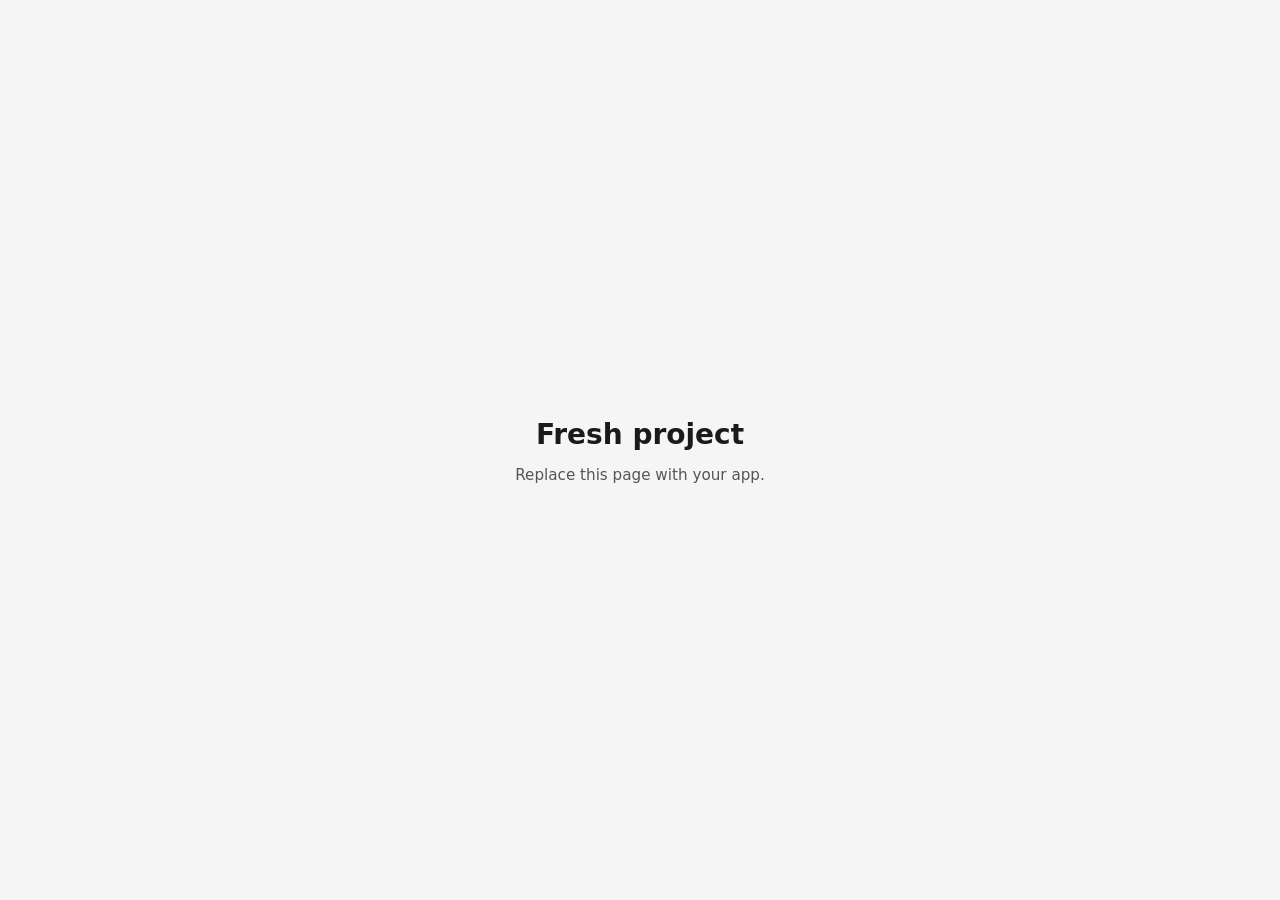
==== index.html @ c1f9229c "Initial commit" ====
<!doctype html>
<html lang="en">
  <head>
    <meta charset="UTF-8" />
    <meta name="viewport" content="width=device-width, initial-scale=1.0" />
    <title>Fresh project</title>
    <style>
      :root {
        font-family: system-ui, -apple-system, Segoe UI, Roboto, Helvetica, Arial, sans-serif;
        line-height: 1.5;
        color: #1a1a1a;
        background: #f5f5f5;
      }
      * {
        box-sizing: border-box;
      }
      body {
        margin: 0;
        min-height: 100vh;
        display: grid;
        place-items: center;
        padding: 1rem;
      }
      main {
        text-align: center;
        max-width: 40ch;
      }
      h1 {
        font-size: 1.75rem;
        font-weight: 600;
        margin: 0 0 0.5rem;
      }
      p {
        margin: 0;
        color: #555;
        font-size: 0.95rem;
      }
    </style>
  </head>
  <body>
    <main>
      <h1>Fresh project</h1>
      <p>Replace this page with your app.</p>
    </main>
  </body>
</html>
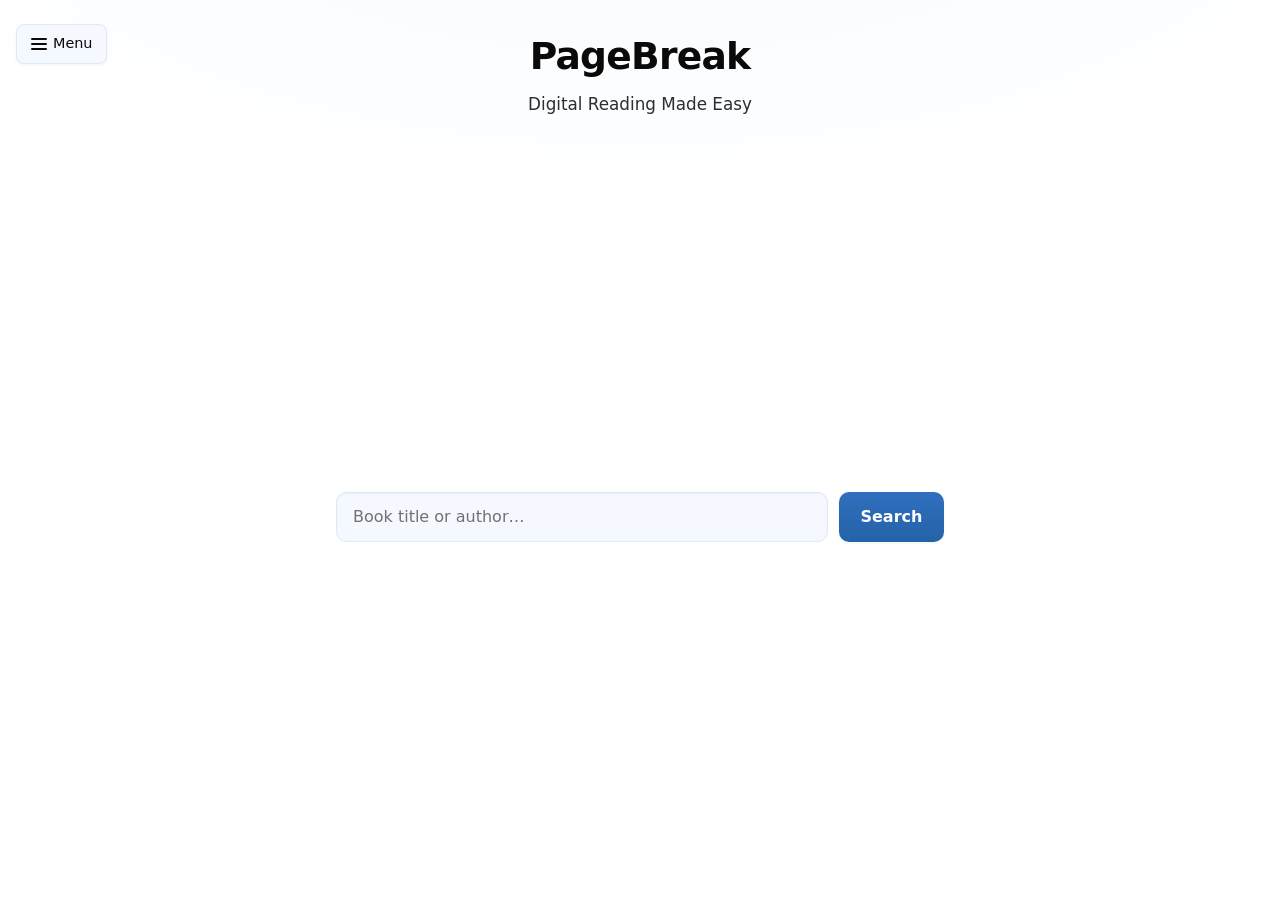
==== commit a0d6acc7: "updates" ====
--- a/index.html
+++ b/index.html
@@ -3,44 +3,46 @@
   <head>
     <meta charset="UTF-8" />
     <meta name="viewport" content="width=device-width, initial-scale=1.0" />
-    <title>Fresh project</title>
-    <style>
-      :root {
-        font-family: system-ui, -apple-system, Segoe UI, Roboto, Helvetica, Arial, sans-serif;
-        line-height: 1.5;
-        color: #1a1a1a;
-        background: #f5f5f5;
-      }
-      * {
-        box-sizing: border-box;
-      }
-      body {
-        margin: 0;
-        min-height: 100vh;
-        display: grid;
-        place-items: center;
-        padding: 1rem;
-      }
-      main {
-        text-align: center;
-        max-width: 40ch;
-      }
-      h1 {
-        font-size: 1.75rem;
-        font-weight: 600;
-        margin: 0 0 0.5rem;
-      }
-      p {
-        margin: 0;
-        color: #555;
-        font-size: 0.95rem;
-      }
-    </style>
+    <title>PageBreak — Digital Reading Made Easy</title>
+    <link rel="stylesheet" href="styles.css" />
   </head>
   <body>
-    <main>
-      <h1>Fresh project</h1>
-      <p>Replace this page with your app.</p>
-    </main>
+    <div class="page-shell">
+      <header class="site-header">
+        <div class="nav-wrap">
+          <nav class="nav-menu" aria-label="Main">
+            <button type="button" class="menu-toggle" aria-expanded="false" aria-haspopup="true" aria-controls="site-menu">
+              <span class="menu-icon" aria-hidden="true"></span>
+              Menu
+            </button>
+            <ul id="site-menu" class="dropdown" role="menu">
+              <li role="none"><a href="index.html" role="menuitem" aria-current="page">Search Books</a></li>
+              <li role="none"><a href="about.html" role="menuitem">About Us</a></li>
+              <li role="none"><a href="reading-list.html" role="menuitem">Load Reading List</a></li>
+              <li role="none"><a href="contact.html" role="menuitem">Contact</a></li>
+            </ul>
+          </nav>
+        </div>
+        <div class="brand">
+          <h1 class="brand-title">PageBreak</h1>
+          <p class="brand-tagline">Digital Reading Made Easy</p>
+        </div>
+      </header>
+
+      <main class="main-search">
+        <form class="search-form" action="#" method="get" role="search" aria-label="Search books">
+          <input
+            type="search"
+            name="q"
+            id="book-search"
+            placeholder="Book title or author…"
+            autocomplete="off"
+            aria-label="Book title or author"
+          />
+          <button type="submit">Search</button>
+        </form>
+      </main>
+    </div>
+    <script src="nav.js"></script>
   </body>
 </html>
--- a/styles.css
+++ b/styles.css
@@ -0,0 +1,254 @@
+:root {
+  font-family: system-ui, -apple-system, "Segoe UI", Roboto, Helvetica, Arial, sans-serif;
+  line-height: 1.5;
+  --text: #0a0a0a;
+  --blue-50: #f5f9ff;
+  --blue-100: #e8f1fc;
+  --blue-150: #dceaf8;
+  --blue-200: #c5daf3;
+  --blue-400: #5b8bd4;
+  --blue-600: #2f6fbe;
+  --blue-700: #2563a8;
+  --shadow: 0 1px 3px rgba(37, 99, 168, 0.08);
+}
+
+*,
+*::before,
+*::after {
+  box-sizing: border-box;
+}
+
+body {
+  margin: 0;
+  min-height: 100vh;
+  color: var(--text);
+  background: #fff;
+  background-image: radial-gradient(ellipse 120% 80% at 50% -20%, var(--blue-50), #fff 55%);
+}
+
+/* ——— Nav ——— */
+.nav-menu {
+  position: relative;
+  display: inline-block;
+}
+
+.menu-toggle {
+  display: inline-flex;
+  align-items: center;
+  gap: 0.4rem;
+  padding: 0.5rem 0.85rem;
+  font: inherit;
+  font-size: 0.9rem;
+  font-weight: 500;
+  color: var(--text);
+  background: var(--blue-50);
+  border: 1px solid var(--blue-150);
+  border-radius: 8px;
+  cursor: pointer;
+  box-shadow: var(--shadow);
+  transition: background 0.15s ease, border-color 0.15s ease;
+}
+
+.menu-toggle:hover {
+  background: var(--blue-100);
+  border-color: var(--blue-200);
+}
+
+.menu-toggle:focus-visible {
+  outline: 2px solid var(--blue-600);
+  outline-offset: 2px;
+}
+
+.menu-toggle .menu-icon {
+  display: inline-block;
+  width: 1rem;
+  height: 2px;
+  background: currentColor;
+  border-radius: 1px;
+  box-shadow: 0 -5px 0 currentColor, 0 5px 0 currentColor;
+}
+
+.dropdown {
+  position: absolute;
+  left: 0;
+  top: calc(100% + 6px);
+  min-width: 13rem;
+  margin: 0;
+  padding: 0.35rem 0;
+  list-style: none;
+  background: #fff;
+  border: 1px solid var(--blue-150);
+  border-radius: 10px;
+  box-shadow: 0 8px 24px rgba(37, 99, 168, 0.12);
+  opacity: 0;
+  visibility: hidden;
+  transform: translateY(-6px);
+  transition: opacity 0.18s ease, transform 0.18s ease, visibility 0.18s;
+  z-index: 50;
+}
+
+.nav-menu:hover .dropdown,
+.nav-menu:focus-within .dropdown,
+.nav-menu.is-open .dropdown {
+  opacity: 1;
+  visibility: visible;
+  transform: translateY(0);
+}
+
+.dropdown a {
+  display: block;
+  padding: 0.55rem 1rem;
+  color: var(--text);
+  text-decoration: none;
+  font-size: 0.95rem;
+  transition: background 0.12s ease;
+}
+
+.dropdown a:hover,
+.dropdown a:focus-visible {
+  background: var(--blue-50);
+  outline: none;
+}
+
+.dropdown a[aria-current="page"] {
+  background: var(--blue-100);
+  font-weight: 600;
+}
+
+/* ——— Home header ——— */
+.site-header {
+  position: relative;
+  padding: 1.5rem 1rem 2rem;
+  text-align: center;
+}
+
+.site-header .nav-wrap {
+  position: absolute;
+  left: 1rem;
+  top: 1.5rem;
+}
+
+.brand {
+  margin: 0 auto;
+  max-width: 36rem;
+  padding-top: 0.25rem;
+}
+
+.brand-title {
+  margin: 0;
+  font-size: clamp(1.85rem, 4vw, 2.35rem);
+  font-weight: 700;
+  letter-spacing: -0.02em;
+  color: var(--text);
+}
+
+.brand-tagline {
+  margin: 0.5rem 0 0;
+  font-size: 1.05rem;
+  font-weight: 500;
+  color: var(--text);
+  opacity: 0.85;
+}
+
+/* ——— Search ——— */
+.main-search {
+  display: flex;
+  flex-direction: column;
+  align-items: center;
+  justify-content: center;
+  flex: 1;
+  padding: 2rem 1rem 3rem;
+  min-height: min(50vh, 420px);
+}
+
+.search-form {
+  display: flex;
+  flex-wrap: wrap;
+  align-items: stretch;
+  justify-content: center;
+  gap: 0.65rem;
+  width: 100%;
+  max-width: 38rem;
+}
+
+.search-form input[type="search"] {
+  flex: 1 1 200px;
+  min-width: 0;
+  padding: 0.75rem 1rem;
+  font: inherit;
+  font-size: 1rem;
+  color: var(--text);
+  background: var(--blue-50);
+  border: 1px solid var(--blue-150);
+  border-radius: 10px;
+  box-shadow: inset 0 1px 2px rgba(37, 99, 168, 0.06);
+}
+
+.search-form input[type="search"]::placeholder {
+  color: #444;
+  opacity: 0.75;
+}
+
+.search-form input[type="search"]:focus {
+  outline: none;
+  border-color: var(--blue-400);
+  background: #fff;
+  box-shadow: inset 0 1px 2px rgba(37, 99, 168, 0.06), 0 0 0 3px var(--blue-100);
+}
+
+.search-form button[type="submit"] {
+  padding: 0.75rem 1.35rem;
+  font: inherit;
+  font-size: 1rem;
+  font-weight: 600;
+  color: #fff;
+  background: linear-gradient(180deg, var(--blue-600), var(--blue-700));
+  border: none;
+  border-radius: 10px;
+  cursor: pointer;
+  box-shadow: var(--shadow);
+  transition: filter 0.15s ease, transform 0.1s ease;
+}
+
+.search-form button[type="submit"]:hover {
+  filter: brightness(1.05);
+}
+
+.search-form button[type="submit"]:active {
+  transform: translateY(1px);
+}
+
+.search-form button[type="submit"]:focus-visible {
+  outline: 2px solid var(--blue-600);
+  outline-offset: 2px;
+}
+
+/* ——— Page shell ——— */
+.page-shell {
+  min-height: 100vh;
+  display: flex;
+  flex-direction: column;
+}
+
+/* ——— Subpages ——— */
+.subpage-header {
+  display: flex;
+  align-items: center;
+  gap: 1rem;
+  flex-wrap: wrap;
+  padding: 1.25rem 1rem;
+  border-bottom: 1px solid var(--blue-100);
+  background: linear-gradient(180deg, var(--blue-50), #fff);
+}
+
+.subpage-header .page-title {
+  margin: 0;
+  font-size: 1.35rem;
+  font-weight: 700;
+  color: var(--text);
+}
+
+.subpage-main {
+  flex: 1;
+  padding: 1.5rem 1rem;
+}
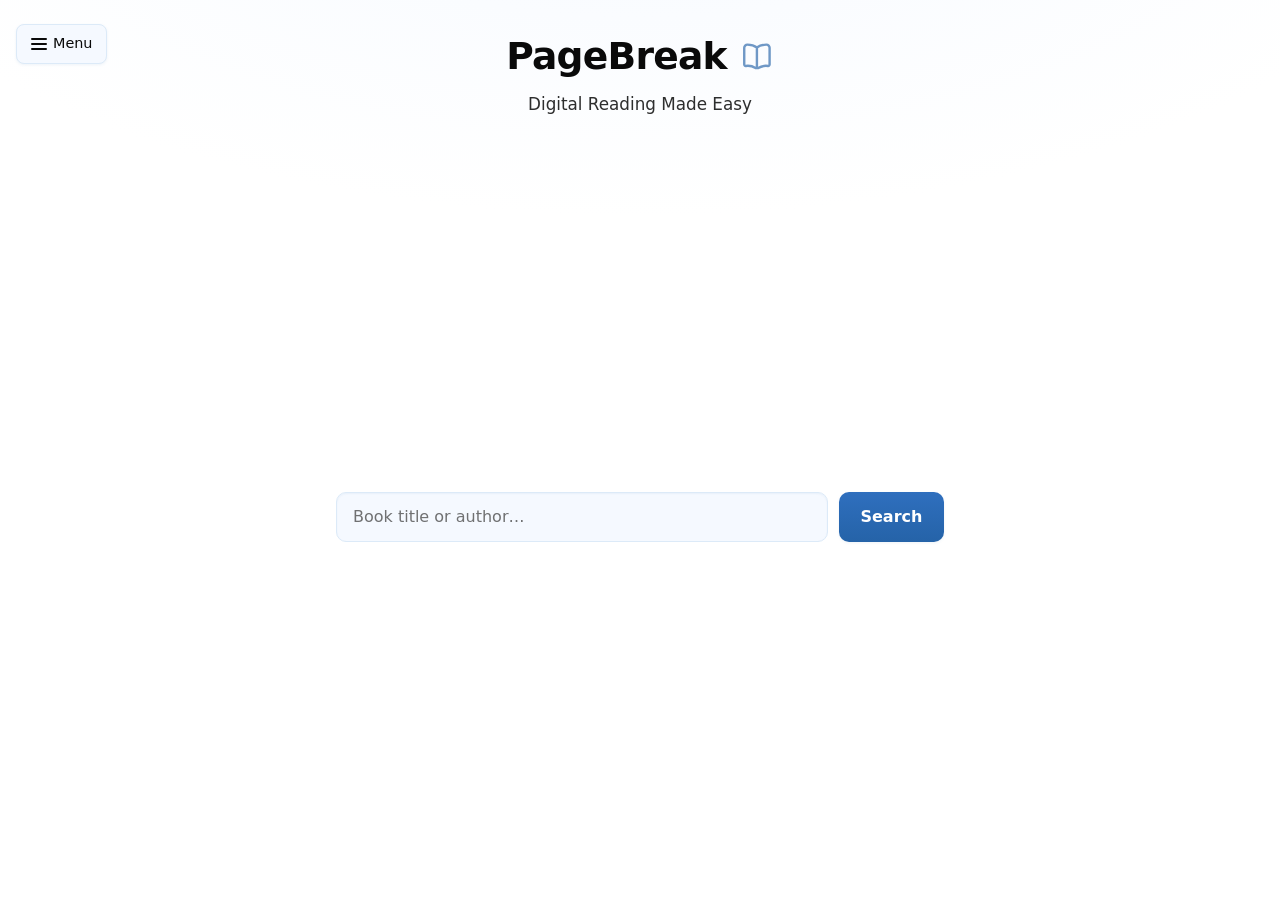
==== commit dc20bcb4: "Add subtle book logo beside site title Co-authored-by: awhitehead11 <awhitehead11@users.noreply.gith" ====
--- a/index.html
+++ b/index.html
@@ -24,7 +24,21 @@
           </nav>
         </div>
         <div class="brand">
-          <h1 class="brand-title">PageBreak</h1>
+          <h1 class="brand-title">
+            PageBreak
+            <span class="brand-mark" aria-hidden="true">
+              <svg viewBox="0 0 24 24" role="img" focusable="false">
+                <path
+                  d="M12 5.25c-1.9-1.45-3.95-2.05-6.75-2.05A2.25 2.25 0 0 0 3 5.45v11.9a1 1 0 0 0 1.15.98c2.6-.38 4.69.15 6.85 1.52m1-14.6c1.9-1.45 3.95-2.05 6.75-2.05A2.25 2.25 0 0 1 21 5.45v11.9a1 1 0 0 1-1.15.98c-2.6-.38-4.69.15-6.85 1.52m-1-14.6v14.6"
+                  fill="none"
+                  stroke="currentColor"
+                  stroke-width="1.7"
+                  stroke-linecap="round"
+                  stroke-linejoin="round"
+                ></path>
+              </svg>
+            </span>
+          </h1>
           <p class="brand-tagline">Digital Reading Made Easy</p>
         </div>
       </header>
--- a/styles.css
+++ b/styles.css
@@ -140,6 +140,25 @@
   font-weight: 700;
   letter-spacing: -0.02em;
   color: var(--text);
+  display: inline-flex;
+  align-items: center;
+  gap: 0.35em;
+}
+
+.brand-mark {
+  display: inline-flex;
+  align-items: center;
+  justify-content: center;
+  width: 0.9em;
+  height: 0.9em;
+  color: var(--blue-700);
+  opacity: 0.65;
+  transform: translateY(0.03em);
+}
+
+.brand-mark svg {
+  width: 100%;
+  height: 100%;
 }
 
 .brand-tagline {
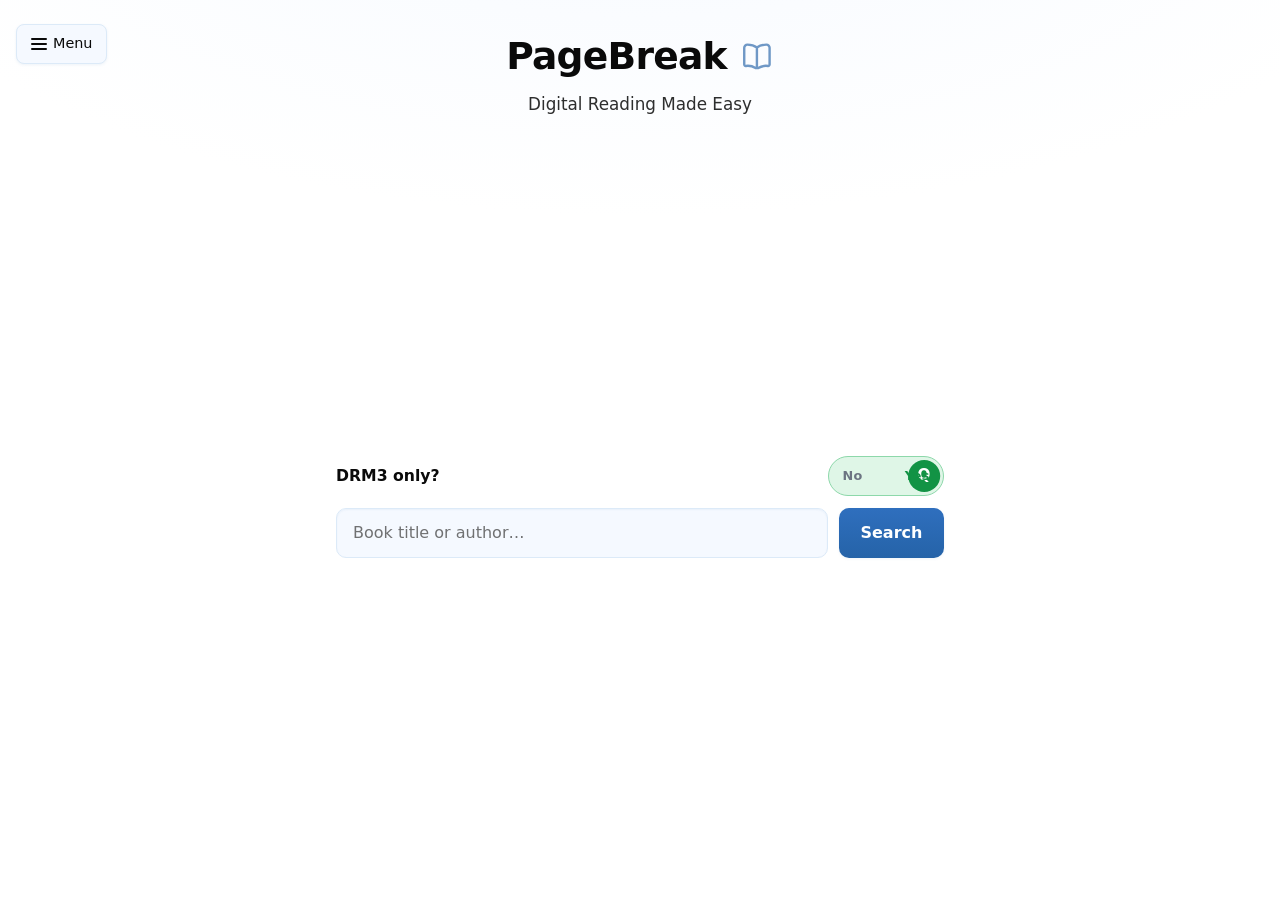
==== commit 5da061df: "Add static DRM3-only slider above search Co-authored-by: awhitehead11 <awhitehead11@users.noreply.gi" ====
--- a/index.html
+++ b/index.html
@@ -44,6 +44,14 @@
       </header>
 
       <main class="main-search">
+        <div class="drm-filter" aria-label="DRM3 filter">
+          <p class="drm-filter__label">DRM3 only?</p>
+          <div class="drm-toggle drm-toggle--yes" role="switch" aria-checked="true" aria-disabled="true">
+            <span class="drm-toggle__option drm-toggle__option--no">No</span>
+            <span class="drm-toggle__option drm-toggle__option--yes">Yes</span>
+            <span class="drm-toggle__thumb" aria-hidden="true">Q</span>
+          </div>
+        </div>
         <form class="search-form" action="#" method="get" role="search" aria-label="Search books">
           <input
             type="search"
@@ -55,8 +63,10 @@
           />
           <button type="submit">Search</button>
         </form>
+        <section id="search-results" aria-live="polite"></section>
       </main>
     </div>
     <script src="nav.js"></script>
+    <script src="search.js"></script>
   </body>
 </html>
--- a/styles.css
+++ b/styles.css
@@ -10,6 +10,12 @@
   --blue-600: #2f6fbe;
   --blue-700: #2563a8;
   --shadow: 0 1px 3px rgba(37, 99, 168, 0.08);
+  --green-100: #dff6e7;
+  --green-300: #8dd8aa;
+  --green-600: #129345;
+  --gray-100: #eceff3;
+  --gray-300: #c6ccd5;
+  --gray-500: #8e97a6;
 }
 
 *,
@@ -180,6 +186,90 @@
   min-height: min(50vh, 420px);
 }
 
+.drm-filter {
+  width: 100%;
+  max-width: 38rem;
+  margin-bottom: 0.75rem;
+  display: flex;
+  align-items: center;
+  justify-content: space-between;
+  gap: 1rem;
+}
+
+.drm-filter__label {
+  margin: 0;
+  font-size: 0.98rem;
+  font-weight: 600;
+}
+
+.drm-toggle {
+  position: relative;
+  width: 7.25rem;
+  height: 2.5rem;
+  padding: 0 0.85rem;
+  border-radius: 999px;
+  border: 1px solid var(--gray-300);
+  background: var(--gray-100);
+  display: flex;
+  align-items: center;
+  justify-content: space-between;
+  user-select: none;
+  pointer-events: none;
+}
+
+.drm-toggle__option {
+  font-size: 0.8rem;
+  font-weight: 700;
+  letter-spacing: 0.01em;
+  z-index: 1;
+}
+
+.drm-toggle__option--no {
+  color: #6c7482;
+}
+
+.drm-toggle__option--yes {
+  color: var(--green-600);
+}
+
+.drm-toggle__thumb {
+  position: absolute;
+  top: 50%;
+  left: 0.24rem;
+  width: 2rem;
+  height: 2rem;
+  border-radius: 999px;
+  display: inline-flex;
+  align-items: center;
+  justify-content: center;
+  font-size: 0.95rem;
+  font-weight: 800;
+  color: #fff;
+  background: var(--gray-500);
+  transform: translate(0, -50%);
+  transition: transform 0.2s ease, background-color 0.2s ease;
+}
+
+.drm-toggle--yes {
+  border-color: var(--green-300);
+  background: var(--green-100);
+}
+
+.drm-toggle--yes .drm-toggle__thumb {
+  background: var(--green-600);
+  transform: translate(4.7rem, -50%);
+}
+
+.drm-toggle--no {
+  border-color: var(--gray-300);
+  background: var(--gray-100);
+}
+
+.drm-toggle--no .drm-toggle__thumb {
+  background: var(--gray-500);
+  transform: translate(0, -50%);
+}
+
 .search-form {
   display: flex;
   flex-wrap: wrap;
@@ -242,6 +332,76 @@
   outline-offset: 2px;
 }
 
+#search-results {
+  width: 100%;
+  max-width: 60rem;
+  margin-top: 1.25rem;
+}
+
+.results-table-wrap {
+  width: 100%;
+  overflow-x: auto;
+  border: 1px solid var(--blue-150);
+  border-radius: 10px;
+  background: #fff;
+  box-shadow: var(--shadow);
+}
+
+.results-table {
+  width: 100%;
+  border-collapse: collapse;
+  min-width: 42rem;
+}
+
+.results-table th,
+.results-table td {
+  text-align: left;
+  padding: 0.75rem 0.85rem;
+  border-bottom: 1px solid var(--blue-100);
+  vertical-align: top;
+}
+
+.results-table th {
+  background: var(--blue-50);
+  font-size: 0.9rem;
+  font-weight: 600;
+}
+
+.results-table tbody tr:last-child td {
+  border-bottom: none;
+}
+
+.results-table a {
+  color: var(--blue-700);
+  font-weight: 500;
+}
+
+.results-table a:hover {
+  text-decoration: none;
+}
+
+.results-back-button {
+  margin: 0 0 0.6rem;
+  padding: 0.5rem 0.8rem;
+  font: inherit;
+  font-size: 0.92rem;
+  font-weight: 600;
+  color: var(--blue-700);
+  background: var(--blue-50);
+  border: 1px solid var(--blue-200);
+  border-radius: 8px;
+  cursor: pointer;
+}
+
+.results-back-button:hover {
+  background: var(--blue-100);
+}
+
+.results-back-button:focus-visible {
+  outline: 2px solid var(--blue-600);
+  outline-offset: 2px;
+}
+
 /* ——— Page shell ——— */
 .page-shell {
   min-height: 100vh;
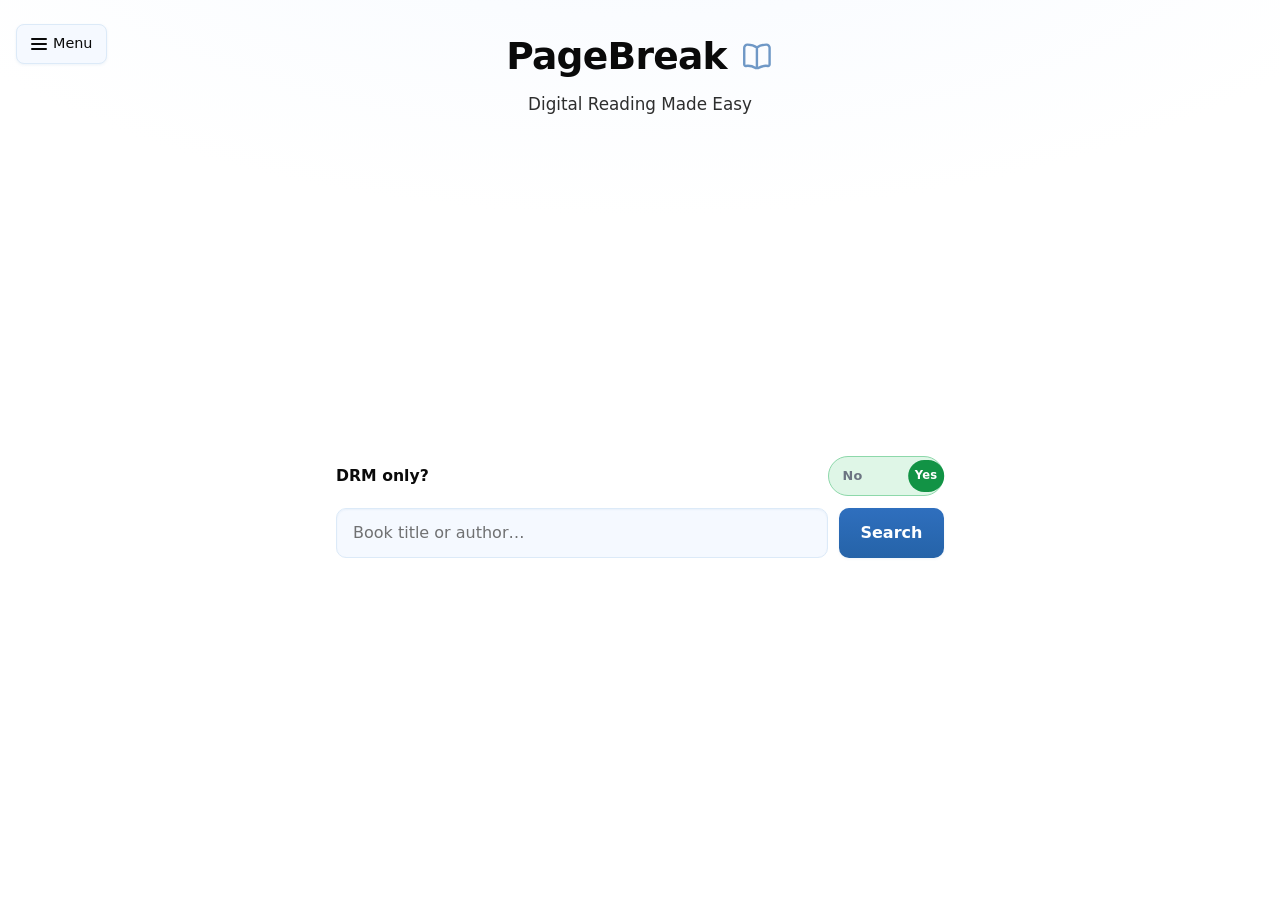
==== commit dc856b74: "Update DRM toggle copy and refine English search matching Co-authored-by: awhitehead11 <awhitehead11" ====
--- a/index.html
+++ b/index.html
@@ -44,12 +44,11 @@
       </header>
 
       <main class="main-search">
-        <div class="drm-filter" aria-label="DRM3 filter">
-          <p class="drm-filter__label">DRM3 only?</p>
+        <div class="drm-filter" aria-label="DRM filter">
+          <p class="drm-filter__label">DRM only?</p>
           <div class="drm-toggle drm-toggle--yes" role="switch" aria-checked="true" aria-disabled="true">
             <span class="drm-toggle__option drm-toggle__option--no">No</span>
-            <span class="drm-toggle__option drm-toggle__option--yes">Yes</span>
-            <span class="drm-toggle__thumb" aria-hidden="true">Q</span>
+            <span class="drm-toggle__thumb" aria-hidden="true">Yes</span>
           </div>
         </div>
         <form class="search-form" action="#" method="get" role="search" aria-label="Search books">
--- a/styles.css
+++ b/styles.css
@@ -236,14 +236,16 @@
   position: absolute;
   top: 50%;
   left: 0.24rem;
-  width: 2rem;
+  width: 2.25rem;
   height: 2rem;
   border-radius: 999px;
   display: inline-flex;
   align-items: center;
   justify-content: center;
-  font-size: 0.95rem;
+  font-size: 0.72rem;
   font-weight: 800;
+  line-height: 1;
+  letter-spacing: 0.01em;
   color: #fff;
   background: var(--gray-500);
   transform: translate(0, -50%);
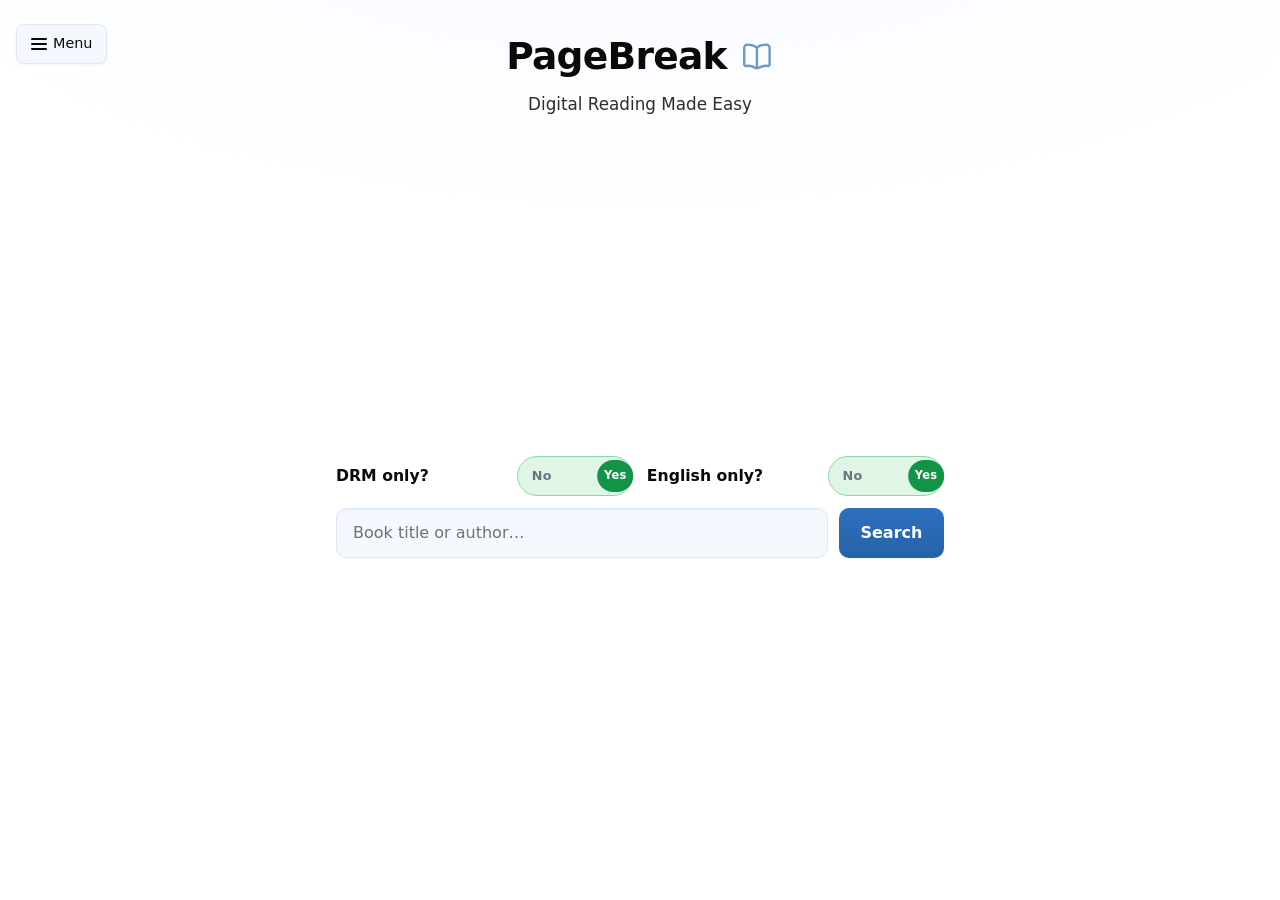
==== commit c826378a: "Add locked English-only toggle and tighten title language filter Co-authored-by: awhitehead11 <awhit" ====
--- a/index.html
+++ b/index.html
@@ -44,11 +44,20 @@
       </header>
 
       <main class="main-search">
-        <div class="drm-filter" aria-label="DRM filter">
-          <p class="drm-filter__label">DRM only?</p>
-          <div class="drm-toggle drm-toggle--yes" role="switch" aria-checked="true" aria-disabled="true">
-            <span class="drm-toggle__option drm-toggle__option--no">No</span>
-            <span class="drm-toggle__thumb" aria-hidden="true">Yes</span>
+        <div class="search-filter-toggles" aria-label="Search filters">
+          <div class="drm-filter" aria-label="DRM filter">
+            <p class="drm-filter__label">DRM only?</p>
+            <div class="drm-toggle drm-toggle--yes" role="switch" aria-checked="true" aria-disabled="true">
+              <span class="drm-toggle__option drm-toggle__option--no">No</span>
+              <span class="drm-toggle__thumb" aria-hidden="true">Yes</span>
+            </div>
+          </div>
+          <div class="drm-filter" aria-label="English only filter">
+            <p class="drm-filter__label">English only?</p>
+            <div class="drm-toggle drm-toggle--yes" role="switch" aria-checked="true" aria-disabled="true">
+              <span class="drm-toggle__option drm-toggle__option--no">No</span>
+              <span class="drm-toggle__thumb" aria-hidden="true">Yes</span>
+            </div>
           </div>
         </div>
         <form class="search-form" action="#" method="get" role="search" aria-label="Search books">
--- a/styles.css
+++ b/styles.css
@@ -186,10 +186,18 @@
   min-height: min(50vh, 420px);
 }
 
-.drm-filter {
+.search-filter-toggles {
   width: 100%;
   max-width: 38rem;
   margin-bottom: 0.75rem;
+  display: flex;
+  flex-wrap: wrap;
+  gap: 0.85rem;
+}
+
+.drm-filter {
+  flex: 1 1 18rem;
+  min-width: 16rem;
   display: flex;
   align-items: center;
   justify-content: space-between;
